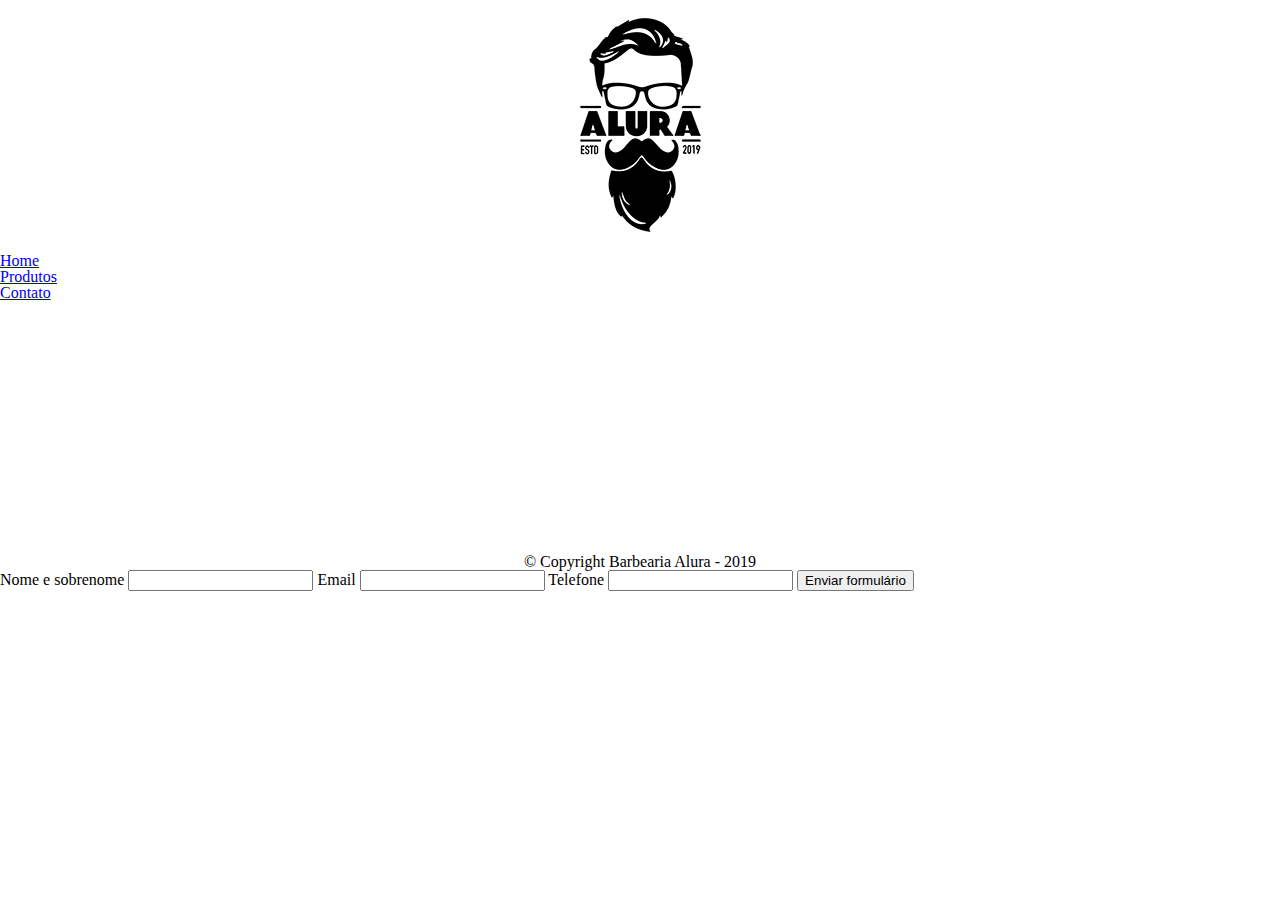
==== contato.html @ 70032587 "Add files via upload" ====
<!DOCTYPE html>
<html>
    <head>
        <meta charset="UTF-8">
        <title>Contato - Barbearia Alura</title>

        <link rel="stylesheet" href="reset.css">
        <link rel="stylesheet" href="style.css">
    </head>
    <body>
        <header>
            <div class="caixa">
                <h1><img src="logo.png"></h1>

                <nav>
                    <ul>
                        <li><a href="index.html">Home</a></li>
                        <li><a href="produtos.html">Produtos</a></li>
                        <li><a href="contato.html">Contato</a></li>
                    </ul>
                </nav>
            </div>
        </header>

        <footer>
            <img src="logo-branco.png">
            <p class="copyright">&copy; Copyright Barbearia Alura - 2019</p>
        </footer>
    </body>
</html>

<main>
    <form>
        <label for="nomesobrenome">Nome e sobrenome</label>
        <input type="text" id="nomesobrenome">

        <label for="email">Email</label>
        <input type="text" id="email">

        <label for="telefone">Telefone</label>
        <input type="text" id="telefone">

        <input type="submit" value="Enviar formulário">
    </form>
</main>
---- style.css ----
body {

}
    background: #CCCCCC
}
}

#banner {
    width: 100%;
}

.pricipal{
	background: #cccccc;
	padding: 30px;
}

h1 {
    text-align: center
}

p {
    text-align: center;
}

#missao {
    font-size: 20px
}

em strong {
    color: #FF0000;
}

.itens{
	font-style: italic;
}

.beneficios {
	background: #FFFFFF;
	padding: 20px;
}

h2 {
	text-align: center;

ul 
	display:inline-block;
	vertical-align: top;
	width: 20%;
	margin-right: 15%;
}	
}


}
.imagembeneficios {
	width: 50%;
}
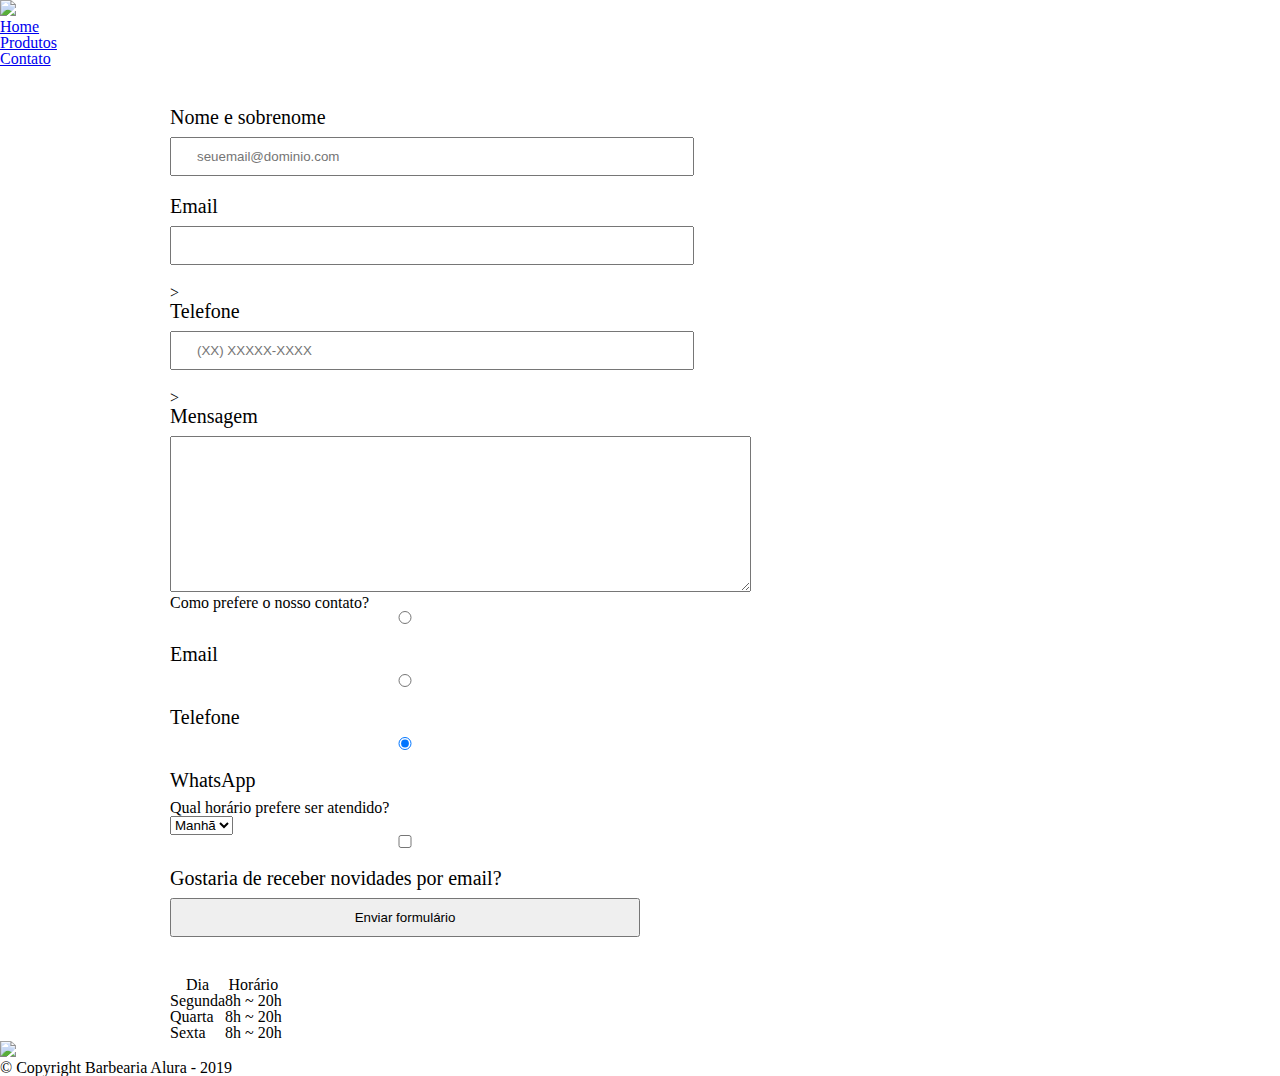
==== commit 2bf7dfe4: "Add files via upload" ====
--- a/contato.html
+++ b/contato.html
@@ -1,45 +1,103 @@
-<!DOCTYPE html>
-<html>
-    <head>
-        <meta charset="UTF-8">
-        <title>Contato - Barbearia Alura</title>
-
-        <link rel="stylesheet" href="reset.css">
-        <link rel="stylesheet" href="style.css">
-    </head>
-    <body>
-        <header>
-            <div class="caixa">
-                <h1><img src="logo.png"></h1>
-
-                <nav>
-                    <ul>
-                        <li><a href="index.html">Home</a></li>
-                        <li><a href="produtos.html">Produtos</a></li>
-                        <li><a href="contato.html">Contato</a></li>
-                    </ul>
-                </nav>
-            </div>
-        </header>
-
-        <footer>
-            <img src="logo-branco.png">
-            <p class="copyright">&copy; Copyright Barbearia Alura - 2019</p>
-        </footer>
-    </body>
-</html>
-
-<main>
-    <form>
-        <label for="nomesobrenome">Nome e sobrenome</label>
-        <input type="text" id="nomesobrenome">
-
-        <label for="email">Email</label>
-        <input type="text" id="email">
-
-        <label for="telefone">Telefone</label>
-        <input type="text" id="telefone">
-
-        <input type="submit" value="Enviar formulário">
-    </form>
-</main>
+<!DOCTYPE html>
+<html>
+    <head>
+        <meta charset="UTF-8">
+        <title>Contato - Barbearia Alura</title>
+
+        <link rel="stylesheet" href="reset.css">
+        <link rel="stylesheet" href="style.css">
+    </head>
+    <body>
+        <header>
+            <div class="caixa">
+                <h1><img src="logo.png alt="logo da Barbearia Alura"></h1>
+
+                <nav>
+                    <ul>
+                        <li><a href="index.html">Home</a></li>
+                        <li><a href="produtos.html">Produtos</a></li>
+                        <li><a href="contato.html">Contato</a></li>
+                    </ul>
+                </nav>
+            </div>
+        </header>
+	<main>
+	   <form>
+        <label for="nomesobrenome">Nome e sobrenome</label>
+        <input type="text" id="nomesobrenome" class="input-padrao" required placeholder="seuemail@dominio.com">
+
+        <label for="email">Email</label>
+        <input type="text" id="email" class="input-padrao" required>
+>
+
+        <label for="telefone">Telefone</label>
+        <input type="text" id="telefone" class="input-padrao" required placeholder="(XX) XXXXX-XXXX">
+>
+
+	<label for="mensagem">Mensagem</label>
+<textarea cols="70" rows="10" id="mensagem" class="input-padrao" required></textarea>
+
+	<fieldset>
+    <legend>Como prefere o nosso contato?</legend>
+
+    <label for="radio-email">
+        <input type="radio" name="contato" value="email" id="radio-email">
+        Email
+    </label>
+
+    <label for="radio-telefone">
+        <input type="radio" name="contato" value="telefone" id="radio-telefone"> 
+        Telefone
+    </label>
+
+    <label for="radio-whatsapp"><input type="radio" name="contato" value="whatsapp" id="radio-whatsapp" checked> WhatsApp</label>
+    </label>
+</fieldset>
+
+<fieldset>
+    <legend>Qual horário prefere ser atendido?</legend>
+    <select>
+        <option>Manhã</option>
+        <option>Tarde</option>
+        <option>Noite</option>
+    </select>
+</fieldset>
+
+<label class="checkbox"><input type="checkbox">Gostaria de receber novidades por email?</label>
+
+        <input type="submit" value="Enviar formulário" class="enviar">
+    </form>
+
+    <table>
+    <thead>
+        <tr>
+            <th>Dia</th>
+            <th>Horário</th>
+        </tr>
+    </thead>
+    <tbody>
+        <tr>
+            <td>Segunda</td>
+            <td>8h ~ 20h</td>
+        </tr>
+        <tr>
+            <td>Quarta</td>
+            <td>8h ~ 20h</td>
+        </tr>
+        <tr>
+            <td>Sexta</td>
+            <td>8h ~ 20h</td>
+        </tr>
+    </tbody>
+</table>
+
+  </main>
+
+        <footer>
+            <img src="logo-branco.png alt="Logo da Barbearia Alura">
+            <p class="copyright">&copy; Copyright Barbearia Alura - 2019</p>
+        </footer>
+    </body>
+</html>
+
+    --- a/style.css
+++ b/style.css
@@ -1,59 +1,21 @@
-body {
-
-}
-    background: #CCCCCC
-}
+main {
+    width: 940px;
+    margin: 0 auto;
 }
 
-#banner {
-    width: 100%;
+form {
+    margin: 40px 0;
 }
 
-.pricipal{
-	background: #cccccc;
-	padding: 30px;
+form label {
+    display:block;
+    font-size: 20px;
+    margin: 0 0 10px;
 }
 
-h1 {
-    text-align: center
+form input {
+    display: block;
+    margin: 0 0 20px;
+    padding: 10px 25px;
+    width: 50%;
 }
-
-p {
-    text-align: center;
-}
-
-#missao {
-    font-size: 20px
-}
-
-em strong {
-    color: #FF0000;
-}
-
-.itens{
-	font-style: italic;
-}
-
-.beneficios {
-	background: #FFFFFF;
-	padding: 20px;
-}
-
-h2 {
-	text-align: center;
-
-ul 
-	display:inline-block;
-	vertical-align: top;
-	width: 20%;
-	margin-right: 15%;
-}	
-}
-
-
-}
-.imagembeneficios {
-	width: 50%;
-}
-
-
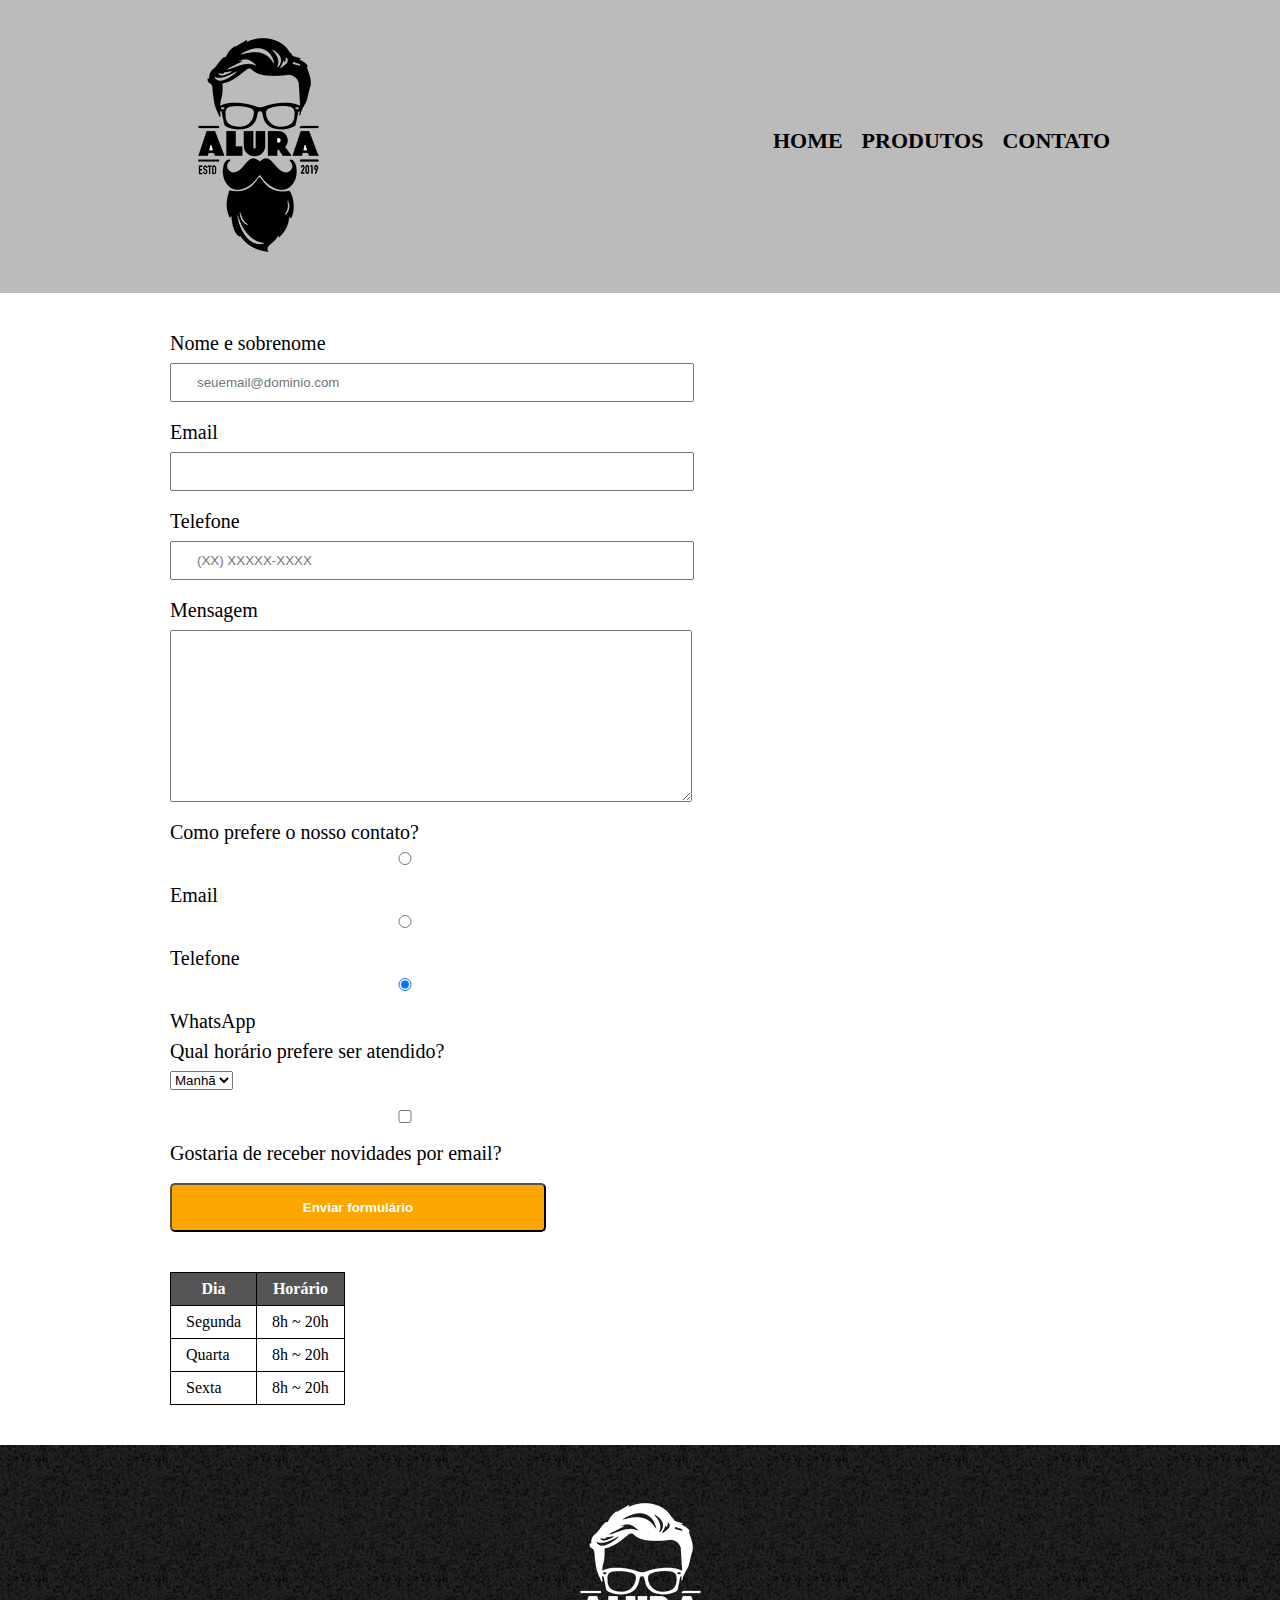
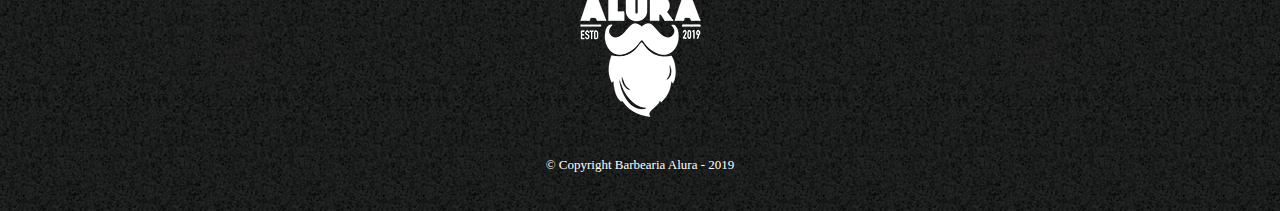
==== commit 7e62c47f: "Add files via upload" ====
--- a/contato.html
+++ b/contato.html
@@ -1,103 +1,102 @@
-<!DOCTYPE html>
-<html>
-    <head>
-        <meta charset="UTF-8">
-        <title>Contato - Barbearia Alura</title>
-
-        <link rel="stylesheet" href="reset.css">
-        <link rel="stylesheet" href="style.css">
-    </head>
-    <body>
-        <header>
-            <div class="caixa">
-                <h1><img src="logo.png alt="logo da Barbearia Alura"></h1>
-
-                <nav>
-                    <ul>
-                        <li><a href="index.html">Home</a></li>
-                        <li><a href="produtos.html">Produtos</a></li>
-                        <li><a href="contato.html">Contato</a></li>
-                    </ul>
-                </nav>
-            </div>
-        </header>
-	<main>
-	   <form>
-        <label for="nomesobrenome">Nome e sobrenome</label>
-        <input type="text" id="nomesobrenome" class="input-padrao" required placeholder="seuemail@dominio.com">
-
-        <label for="email">Email</label>
-        <input type="text" id="email" class="input-padrao" required>
->
-
-        <label for="telefone">Telefone</label>
-        <input type="text" id="telefone" class="input-padrao" required placeholder="(XX) XXXXX-XXXX">
->
-
-	<label for="mensagem">Mensagem</label>
-<textarea cols="70" rows="10" id="mensagem" class="input-padrao" required></textarea>
-
-	<fieldset>
-    <legend>Como prefere o nosso contato?</legend>
-
-    <label for="radio-email">
-        <input type="radio" name="contato" value="email" id="radio-email">
-        Email
-    </label>
-
-    <label for="radio-telefone">
-        <input type="radio" name="contato" value="telefone" id="radio-telefone"> 
-        Telefone
-    </label>
-
-    <label for="radio-whatsapp"><input type="radio" name="contato" value="whatsapp" id="radio-whatsapp" checked> WhatsApp</label>
-    </label>
-</fieldset>
-
-<fieldset>
-    <legend>Qual horário prefere ser atendido?</legend>
-    <select>
-        <option>Manhã</option>
-        <option>Tarde</option>
-        <option>Noite</option>
-    </select>
-</fieldset>
-
-<label class="checkbox"><input type="checkbox">Gostaria de receber novidades por email?</label>
-
-        <input type="submit" value="Enviar formulário" class="enviar">
-    </form>
-
-    <table>
-    <thead>
-        <tr>
-            <th>Dia</th>
-            <th>Horário</th>
-        </tr>
-    </thead>
-    <tbody>
-        <tr>
-            <td>Segunda</td>
-            <td>8h ~ 20h</td>
-        </tr>
-        <tr>
-            <td>Quarta</td>
-            <td>8h ~ 20h</td>
-        </tr>
-        <tr>
-            <td>Sexta</td>
-            <td>8h ~ 20h</td>
-        </tr>
-    </tbody>
-</table>
-
-  </main>
-
-        <footer>
-            <img src="logo-branco.png alt="Logo da Barbearia Alura">
-            <p class="copyright">&copy; Copyright Barbearia Alura - 2019</p>
-        </footer>
-    </body>
-</html>
-
-    +<!DOCTYPE html>
+<html>
+    <head>
+        <meta charset="UTF-8">
+        <title>Contato - Barbearia Alura</title>
+
+        <link rel="stylesheet" href="reset.css">
+        <link rel="stylesheet" href="produtos.css">
+    </head>
+    <body>
+        <header>
+            <div class="caixa">
+                <h1><img src="logo.png" alt="logo da Barbearia Alura"></h1>
+
+                <nav>
+                    <ul>
+                        <li><a href="index.html">Home</a></li>
+                        <li><a href="produtos.html">Produtos</a></li>
+                        <li><a href="contato.html">Contato</a></li>
+                    </ul>
+                </nav>
+            </div>
+        </header>
+
+    <main>
+	   <form>
+       <label for="nomesobrenome">Nome e sobrenome</label>
+        <input type="text" id="nomesobrenome" class="input-padrao" required placeholder="seuemail@dominio.com">
+
+        <label for="email">Email</label>
+        <input type="text" id="email" class="input-padrao" required>
+
+
+        <label for="telefone">Telefone</label>
+        <input type="text" id="telefone" class="input-padrao" required placeholder="(XX) XXXXX-XXXX">
+
+
+	<label for="mensagem">Mensagem</label>
+<textarea cols="70" rows="10" id="mensagem" class="input-padrao" required></textarea>
+
+	<fieldset>
+    <legend>Como prefere o nosso contato?</legend>
+
+    <label for="radio-email">
+        <input type="radio" name="contato" value="email" id="radio-email">
+        Email
+    </label>
+
+    <label for="radio-telefone">
+        <input type="radio" name="contato" value="telefone" id="radio-telefone">
+        Telefone
+    </label>
+
+    <label for="radio-whatsapp"><input type="radio" name="contato" value="whatsapp" id="radio-whatsapp" checked> WhatsApp</label>
+    </label>
+</fieldset>
+
+<fieldset>
+    <legend>Qual horário prefere ser atendido?</legend>
+    <select>
+        <option>Manhã</option>
+        <option>Tarde</option>
+        <option>Noite</option>
+    </select>
+</fieldset>
+
+<label class="checkbox"><input type="checkbox">Gostaria de receber novidades por email?</label>
+
+        <input type="submit" value="Enviar formulário" class="enviar">
+    </form>
+
+    <table>
+    <thead>
+        <tr>
+            <th>Dia</th>
+            <th>Horário</th>
+        </tr>
+    </thead>
+    <tbody>
+        <tr>
+            <td>Segunda</td>
+            <td>8h ~ 20h</td>
+        </tr>
+        <tr>
+            <td>Quarta</td>
+            <td>8h ~ 20h</td>
+        </tr>
+        <tr>
+            <td>Sexta</td>
+            <td>8h ~ 20h</td>
+        </tr>
+    </tbody>
+</table>
+
+  </main>
+
+        <footer>
+            <img src="logo-branco.png"  alt="logo da Barbearia Alura">
+            <p class="copyright">&copy; Copyright Barbearia Alura - 2019</p>
+        </footer>
+    </body>
+</html>
--- a/produtos.css
+++ b/produtos.css
@@ -0,0 +1,192 @@
+header {
+    background: #BBBBBB;
+    padding: 20px 0;
+}
+
+.caixa {
+    position: relative;
+    width: 940px;
+    margin: 0 auto;
+}
+
+nav {
+    position: absolute;
+    top: 110px;
+    right: 0;
+}
+
+nav li {
+    display: inline;
+    margin: 0 0 0 15px;
+}
+
+nav a {
+    text-transform: uppercase;
+    color: #000000;
+    font-weight: bold;
+    font-size: 22px;
+    text-decoration: none;
+}
+
+  nav a:hover{
+    color:#C78C19;
+    text-decoration: underline;
+  }
+
+  .produtos li:hover {
+    border-color: #C78C19;
+}
+
+.produtos li:active {
+    border-color: #088C19;
+}
+
+.produtos li:hover h2 {
+    font-size: 34px;
+}
+
+
+.produtos {
+    width: 940px;
+    margin: 0 auto;
+    padding: 50px 0;
+}
+
+.produtos li {
+    display: inline-block;
+    text-align: center;
+    width: 30%;
+    vertical-align: top;
+    margin: 0 1.5%;
+    padding: 30px 20px;
+    box-sizing: border-box;
+    border: 2px solid #000000;
+    border-radius: 10px 20px 30px 40px;
+}
+
+.produtos h2 {
+    font-size: 30px;
+    font-weight: bold;
+}
+
+.produto-descricao {
+    font-size: 18px;
+}
+
+.produto-preco {
+    font-size: 22px;
+    font-weight: bold;
+    margin-top: 10px;
+}
+footer {
+    text-align: center;
+    background: url("bg.jpg");
+    padding: 40px 0;
+}
+
+.copyright {
+    color: #FFFFFF;
+    font-size: 13px;
+    margin: 20px 0 0;
+}
+main {
+    width: 940px;
+    margin: 0 auto;
+}
+
+form {
+    margin: 40px 0;
+}
+
+form label {
+    display:block;
+    font-size: 20px;
+    margin: 0 0 10px;
+}
+
+form input {
+    display: block;
+    margin: 0 0 20px;
+    padding: 10px 25px;
+    width: 50%;
+}
+
+main {
+    width: 940px;
+    margin: 0 auto;
+}
+
+form {
+    margin: 40px 0;
+}
+
+form label {
+    display:block;
+    font-size: 20px;
+    margin: 0 0 10px;
+}
+
+form input {
+    display: block;
+    margin: 0 0 20px;
+    padding: 10px 25px;
+    width: 50%;
+}
+main {
+    width: 940px;
+    margin: 0 auto;
+}
+
+form {
+    margin: 40px 0;
+}
+
+form label, form legend {
+    display:block;
+    font-size: 20px;
+    margin: 0 0 10px;
+}
+
+.input-padrao {
+    display: block;
+    margin: 0 0 20px;
+    padding: 10px 25px;
+    width: 50%;
+}
+.checkbox {
+       margin: 20px 0;
+
+}
+
+.enviar {
+     width:40%;
+     padding:15px 0;
+     background:orange;
+     color: white;
+     font-weight: bold;
+     font-size: 18px
+     border: none;
+     border-radius: 5px;
+     transition: 1s all;
+     cursor: pointer;
+}
+
+.enviar:hover {
+    background: darkorange
+    transform: scale(1.2);
+}
+
+table {
+    margin: 20px 0 40px;
+}
+
+thead {
+    background: #555555;
+    color: white;
+    font-weight: bold;
+}
+
+td, th {
+    border: 1px solid #000000;
+    padding: 8px 15px;
+}
